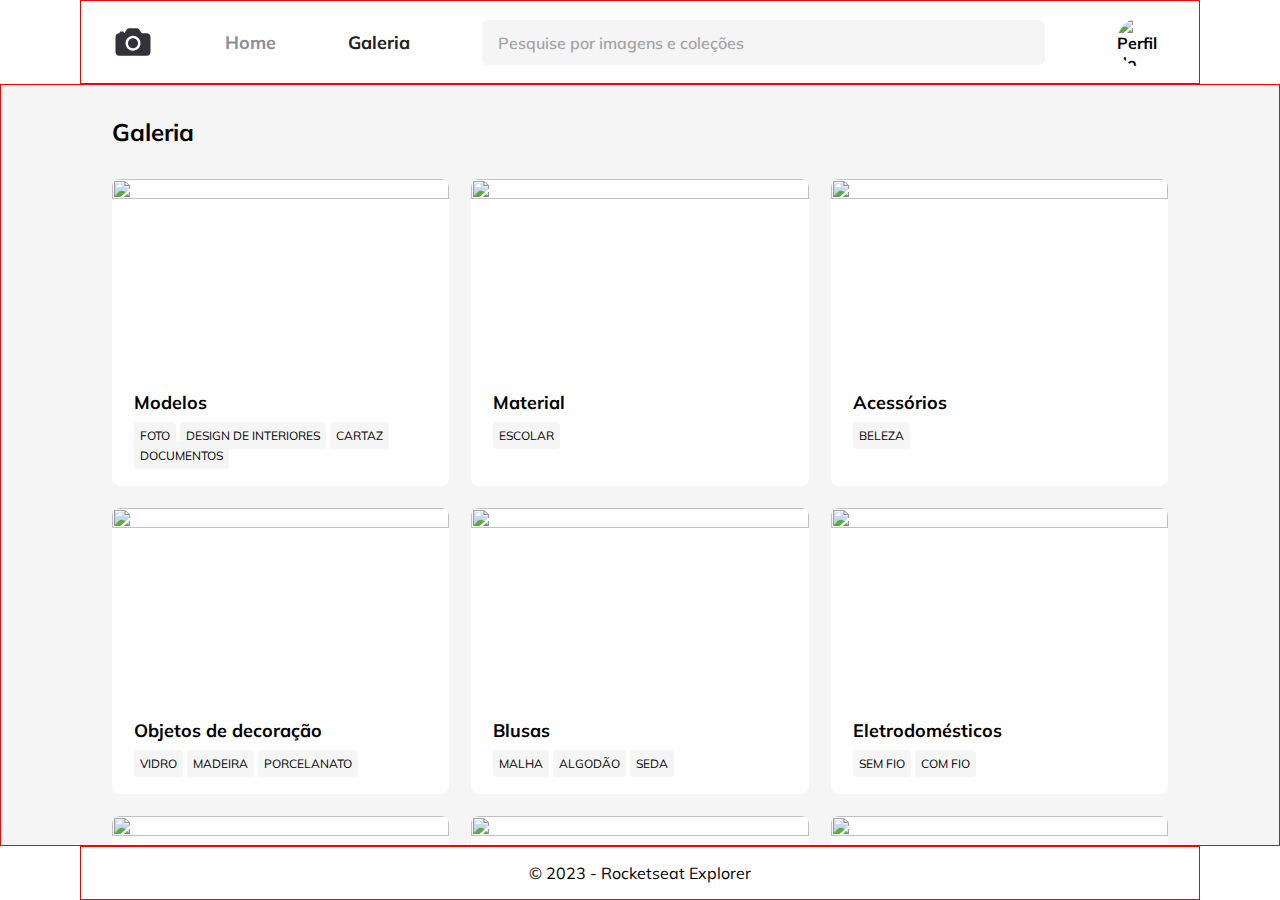
==== Versão-01/index.html @ d5980238 "Versão 1" ====
<!DOCTYPE html>

<html lang="pt-br">

<head>

  <link rel="preconnect" href="https://fonts.googleapis.com">
  <link rel="preconnect" href="https://fonts.gstatic.com" crossorigin>


  <meta charset="UTF-8"/>
  <meta name="viewport" content="width=device-width, initial-scale=1.0"/>

  <title>Versao-1-fotolab</title>

  <link rel="shortcut icon" href="./assents/icon.svg"/>

  <link rel="stylesheet" href="style.css"/>

  <link href="https://fonts.googleapis.com/css2?family=Mulish:wght@400;600;700&display=swap" rel="stylesheet"/>

</head>

<body>

  <div id="APP">

    <header class="container">
      <nav>
        <img src="./assents/icon.svg" alt="imagem logo do site" />
        <ul>
          <li>Home</li>
          <li class="active" alt="uma li com cor destacada ">Galeria</li>
        </ul>
        <form>
          <div class="input-wrapper">
            <label for="search">Pesquise por imagens e coleções</label>
            <input type="text" name="search" id="search" placeholder="Pesquise por imagens e coleções"/>
          </div>
        </form>
        <img 
        class="avatar"
        
        src="https://images.pexels.com/photos/948873/pexels-photo-948873.jpeg?auto=compress&cs=tinysrgb&w=1260&h=750&dpr=1" 
        alt="Perfil do usuario do site" 
        />
      </nav>
    </header>

    <main>
      

      <div class="container">
        <h1>Galeria</h1>

        <section class="gallery">
          
          <figure class="item">

            <img alt="" src="https://source.unsplash.com/random?a=1" />
            <figcaption class="details">

              <h2>Modelos</h2>

              <div class="tags">

                <span>foto</span>
                <span>Design de interiores</span>
                <span>cartaz</span>
                <span>Documentos</span>

              </div>

            </figcaption>

          </figure>

          <figure class="item">

            <img alt="" src="https://source.unsplash.com/random?b=1" />
            <figcaption class="details">

              <h2>Material</h2>

              <div class="tags">

                <span>escolar</span>

              </div>

            </figcaption>

          </figure>

          <figure class="item">

            <img alt="" src="https://source.unsplash.com/random?c=1" />
            <figcaption class="details">

              <h2>Acessórios</h2>

              <div class="tags">

                <span>beleza</span>

              </div>

            </figcaption>

          </figure>

          <figure class="item">

            <img alt="" src="https://source.unsplash.com/random?d=1" />
            <figcaption class="details">

              <h2>Objetos de decoração</h2>

              <div class="tags">

                <span>Vidro</span>
                <span>madeira</span>
                <span>Porcelanato</span>

              </div>

            </figcaption>

          </figure>

          <figure class="item">

            <img alt="" src="https://source.unsplash.com/random?e=1" />
            <figcaption class="details">

              <h2>Blusas</h2>

              <div class="tags">

                <span>Malha</span>
                <span>Algodão</span>
                <span>Seda</span>

              </div>

            </figcaption>

          </figure>


          <figure class="item">

            <img alt="" src="https://source.unsplash.com/random?f=1" />
            <figcaption class="details">

              <h2>Eletrodomésticos</h2>

              <div class="tags">

                <span>Sem fio</span>
                <span>Com fio</span>
                

              </div>

            </figcaption>

          </figure>


          <figure class="item">

            <img alt="" src="https://source.unsplash.com/random?g=1" />
            <figcaption class="details">

              <h2>Talheres</h2>

              <div class="tags">

                <span>alumínio</span>
                <span>plástico</span>

              </div>

            </figcaption>

          </figure>


          <figure class="item">

            <img alt="" src="https://source.unsplash.com/random?h=1" />
            <figcaption class="details">

              <h2>Móveis</h2>

              <div class="tags">

                <span>madeira-mdf</span>

              </div>

            </figcaption>

          </figure>


          <figure class="item">

            <img alt="" src="https://source.unsplash.com/random?i=1" />
            <figcaption class="details">

              <h2>Titulos e subtitulos de cada imagen</h2>

              <div class="tags">

                <span>tag</span>

              </div>

            </figcaption>

          </figure>

        </section>

      </div>
    
    </main>
    
    <footer class="container">
      <p>© 2023 - Rocketseat Explorer</p>
    </footer>

  </div>

</body>
</html>
---- Versão-01/style.css ----
*{

  box-sizing: border-box;
  margin: 0;
  padding: 0;

  -webkit-font-smoothing: antialiased;
  -moz-osx-font-smoothing: grayscale;
}


:root{
  font-size: 62.5%;

  --color-base-white:#fff;
  --color-base-gray-100:#f5f5f5;
  --color-base-gray-900:#202024;
  --color-bas-gray-300:#8d8d99;
  --color-base-gray-500:#3D3D3D;

  font-family: 'Mulish', sans-serif;
}

body{
  font-size: 1.6rem ;
  background-color: var(--color-base-white);
}

main{
  background-color: var(--color-base-gray-100);
  color: #000;

  overflow-y: scroll; /* como eu faço para ocultar a nav bar ?  */
}

main h1{
  padding-top: 1.6rem ;
  font-size: 2.4rem ;
  font-weight: 700;
}

.gallery{
  margin-top: 3.2rem;

  display: grid;

  grid-template-columns: repeat(3,1fr);
  gap: 2.2rem;

}

.item{

  background-color: var(--color-base-white);
  border-radius: 0.8rem;
  overflow: hidden;
}

.item img{

  width: 100%;
  aspect-ratio: 16/9;
  object-fit: cover;

 /* filter: grayscale(10); se quiser colocar inicialmente da cor cinza */
}

.item img:hover{
  /*Uma ideia de projeto DROP UMA imagem sua e vaja como seria se fosse verde*/
  filter: hue-rotate(70deg) contrast(101%) saturate(200%);
}

.details{
  padding: 2.2rem;
  
}

.details h2{
  font-size: 1.8rem;
}

.tags{
  margin-top: 1rem;
}

.tags span{
  padding: 0.6rem;
  background-color: var(--color-base-gray-100);

  border-radius: 0.4rem;

  line-height: 0;
  font-size: 1.2rem;

  text-transform: uppercase;
}

.tags span:hover{

}

#APP > *{
  border: 1px solid #ff0000;
}

#APP {
  display: grid;
  grid-template-rows: max-content 1fr max-content;
  height : 100vh;
}


.container{
  padding: 1.6rem 3.2rem;
  width: min(112rem, 100%);

  margin: 0 auto;      /* centralizar a div container*/
}

header nav, nav ul{
  display: flex;
  align-items: center;
  gap: 7.2rem;
  font-weight: 700;
}

header form{
  flex: 1;
}

ul li{
  list-style: none;
  font-size: 1.8rem;
  color: var(--color-bas-gray-300);
}

ul li.active{
  color: var(--color-base-gray-900);
}

.input-wrapper label{
  width: 1px;
  height: 1px;

  position: absolute;

  overflow: hidden;
}

.input-wrapper input{
  width: 100%;
  padding: 1.2rem 1.6rem;

  font-size: 1.7rem;

  background-color: var(--color-base-gray-100);
  border: 0;

  border-radius: 0.6rem;

  font-weight: 600;
  font-family: 'Mulish', sans-serif;

}

.input-wrapper input::placeholder{
  font-size: 1.6rem;

  line-height: 1.6rem;
  font-family: 'Mulish', sans-serif;

  color: var(--color-base-gray-500);

  opacity: 0.45;
}

header img.avatar{
  width: 5rem;
  height: 5rem;

  border-radius: 50%;

  object-fit: cover; /* vai emcobrir o pedaço  que trnasbordar o length da tag img*/
}

footer{
  text-align: center;
}
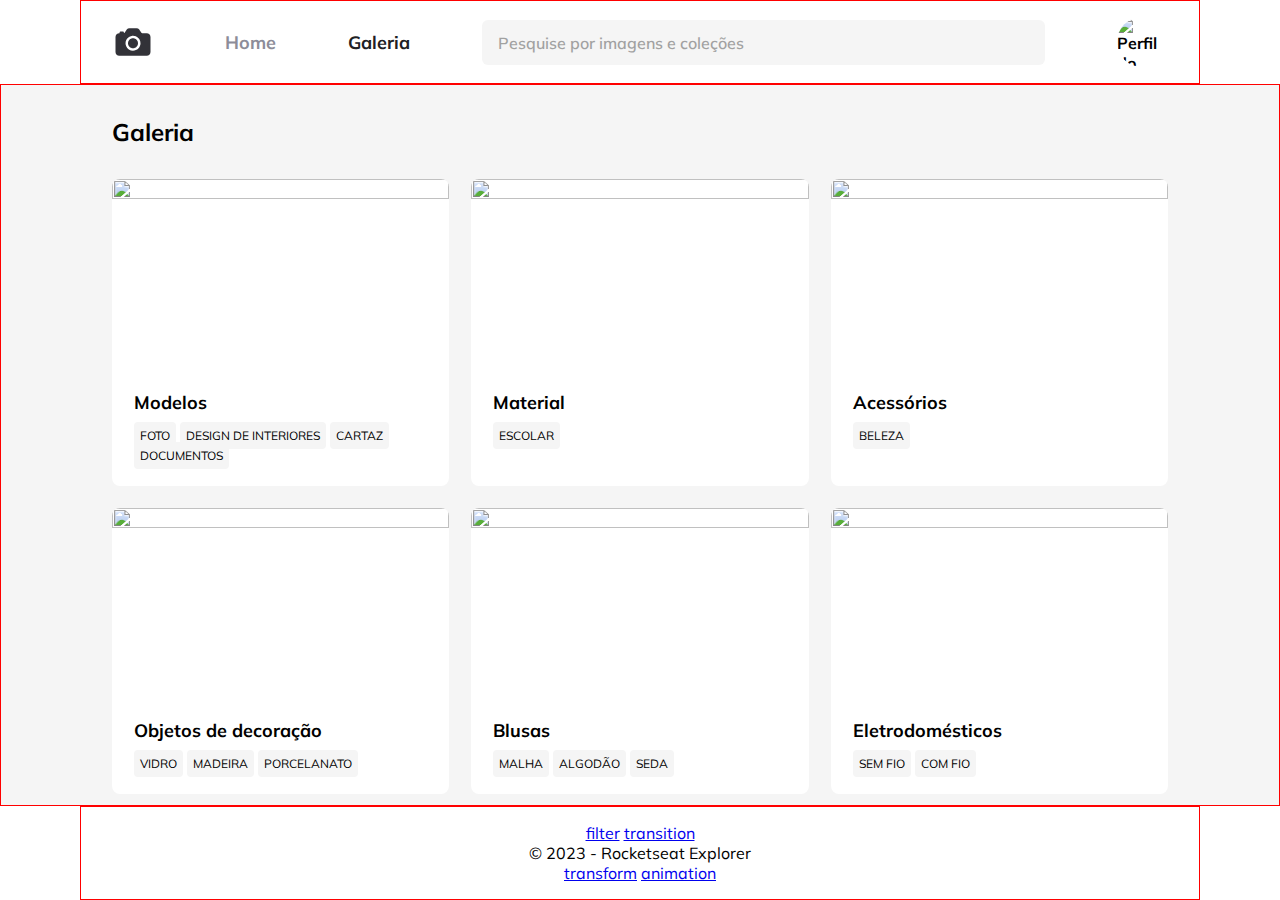
==== commit c1cb730d: "Versão 1.1 do Projeto-07" ====
--- a/Versão-01/index.html
+++ b/Versão-01/index.html
@@ -75,7 +75,7 @@
 
           </figure>
 
-          <figure class="item">
+          <figure class="item" style="  --var-delay:0.8s" >
 
             <img alt="" src="https://source.unsplash.com/random?b=1" />
             <figcaption class="details">
@@ -92,7 +92,7 @@
 
           </figure>
 
-          <figure class="item">
+          <figure class="item"  style="  --var-delay:1s">
 
             <img alt="" src="https://source.unsplash.com/random?c=1" />
             <figcaption class="details">
@@ -109,7 +109,7 @@
 
           </figure>
 
-          <figure class="item">
+          <figure class="item"  style="  --var-delay:1.4s">
 
             <img alt="" src="https://source.unsplash.com/random?d=1" />
             <figcaption class="details">
@@ -128,7 +128,7 @@
 
           </figure>
 
-          <figure class="item">
+          <figure class="item"style="  --var-delay:1.8s">
 
             <img alt="" src="https://source.unsplash.com/random?e=1" />
             <figcaption class="details">
@@ -148,7 +148,7 @@
           </figure>
 
 
-          <figure class="item">
+          <figure class="item" style="--var-delay:2.4s">
 
             <img alt="" src="https://source.unsplash.com/random?f=1" />
             <figcaption class="details">
@@ -168,7 +168,7 @@
           </figure>
 
 
-          <figure class="item">
+          <figure class="item"      style="  --var-delay:2.6s">
 
             <img alt="" src="https://source.unsplash.com/random?g=1" />
             <figcaption class="details">
@@ -187,7 +187,7 @@
           </figure>
 
 
-          <figure class="item">
+          <figure class="item"      style="--var-delay:3s">
 
             <img alt="" src="https://source.unsplash.com/random?h=1" />
             <figcaption class="details">
@@ -205,7 +205,7 @@
           </figure>
 
 
-          <figure class="item">
+          <figure class="item"    style="--var-delay:3.4s">
 
             <img alt="" src="https://source.unsplash.com/random?i=1" />
             <figcaption class="details">
@@ -229,7 +229,11 @@
     </main>
     
     <footer class="container">
+      <a href="./filter/.index.html">filter</a>
+      <a href="./transition/index.html">transition</a>
       <p>© 2023 - Rocketseat Explorer</p>
+      <a href="./transform/index.html">transform</a>
+      <a href="./animation/index.html" id="footer-link">animation</a> 
     </footer>
 
   </div>
